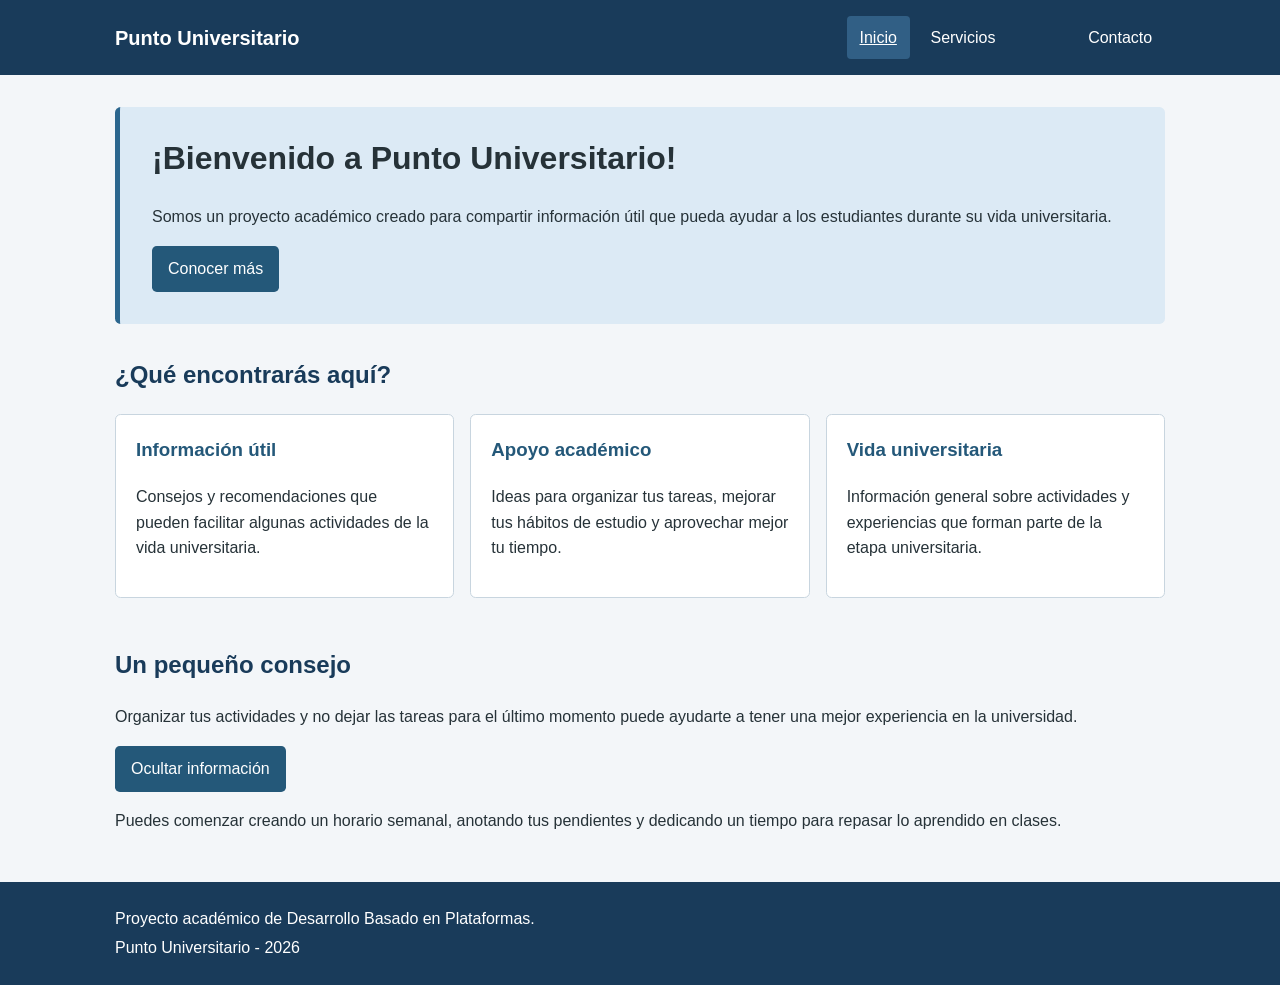
==== index.html @ ef8e79cb "Version inicial antes de correcciones" ====
<!DOCTYPE html>
<html lang="es">

<head>
    <meta charset="utf-8">
    <meta name="viewport" content="width=device-width, initial-scale=1">
    <title>Inicio | Punto Universitario</title>
    <link rel="stylesheet" href="css/estilos.css">
    <script src="js/script.js" defer></script>
</head>

<body>
   
    <header class="encabezado" class="header-extra">
        <div class="contenedor">
            <p class="marca">Punto Universitario</p>

            <nav aria-label="Navegación principal">
                <ul class="menu">
                    <li><a href="index.html" aria-current="page">Inicio</a></li>
            
                    <li><a href="servicios.html">Servicios</li>
                    <li><a href="contacto.html">Contacto</a></li>
                </ul>
            </nav>
        </div>
    </header>

    <main class="contenedor">
        <section class="portada">
            <h1>¡Bienvenido a Punto Universitario!</h1>

            <p>
                Somos un proyecto académico creado para compartir información
                útil que pueda ayudar a los estudiantes durante su vida universitaria.
            </p>

            <a class="boton-enlace" href="servicios.html">
                Conocer más
            </a>
        </section>

        <section class="contenido">
            <h2>¿Qué encontrarás aquí?</h2>

            <div class="tarjetas">
                <article class="tarjeta">
                    <h3>Información útil</h3>
                    <p>
                        Consejos y recomendaciones que pueden facilitar
                        algunas actividades de la vida universitaria.
                    </p>
                </article>

                <article class="tarjeta">
                    <h3>Apoyo académico</h3>
                    <p>
                        Ideas para organizar tus tareas, mejorar tus hábitos
                        de estudio y aprovechar mejor tu tiempo.
                    </p>
                </article>

                <article class="tarjeta">
                    <h3>Vida universitaria</h3>
                    <p>
                        Información general sobre actividades y experiencias
                        que forman parte de la etapa universitaria.
                    </p>
                </article>
            </div>
        </section>

        <section class="contenido">
            <h2>Un pequeño consejo</h2>

            <p>
                Organizar tus actividades y no dejar las tareas para el último
                momento puede ayudarte a tener una mejor experiencia en la universidad.
            </p>

            <button class="boton" id="boton-informacion"
                    type="button" aria-expanded="true"
                    aria-controls="informacion-adicional">
                Ocultar información
            </button>

            <div id="informacion-adicional">
                <p>
                    Puedes comenzar creando un horario semanal, anotando tus
                    pendientes y dedicando un tiempo para repasar lo aprendido
                    en clases.
                </p>
            </div>
        </section>
    </main>

    <footer class="pie">
        <div class="contenedor">
            <p>Proyecto académico de Desarrollo Basado en Plataformas.</p>
            <p>Punto Universitario - 2026</p>
        </div>
    </footer>
</body>

</html>
---- css/estilos.css ----
* {
    box-sizing: border-box;
}

body {
    margin: 0;
    font-family: Arial, sans-serif;
    font-size: 1rem;
    line-height: 1.6;
    color: #263238;
    background-color: #f3f6f9;
}

.contenedor {
    width: 90%;
    max-width: 1050px;
    margin: 0 auto;
}

.encabezado {
    background-color: #193b5a;
    color: #ffffff;
    padding: 1rem 0;
}

.encabezado .contenedor {
    display: flex;
    align-items: center;
    justify-content: space-between;
    gap: 1rem;
}

.marca {
    margin: 0;
    font-size: 1.25rem;
    font-weight: bold;
}

.menu {
    display: flex;
    flex-wrap: wrap;
    gap: 0.5rem;
    margin: 0;
    padding: 0;
    list-style: none;
}

.menu a {
    display: inline-block;
    padding: 0.55rem 0.8rem;
    color: #ffffff;
    text-decoration: none;
    border-radius: 0.25rem;
}

.menu a:hover,
.menu a:focus,
.menu a[aria-current="page"] {
    background-color: #315f85;
    text-decoration: underline;
}

a:focus,
button:focus,
input:focus,
textarea:focus {
    outline: 3px solid #f2bd45;
    outline-offset: 3px;
}

.portada {
    margin: 2rem 0;
    padding: 2rem;
    background-color: #dceaf5;
    border-left: 0.35rem solid #2b668e;
    border-radius: 0.35rem;
}

h1 {
    margin-top: 0;
    font-size: 2rem;
    line-height: 1.2;
}

h2 {
    font-size: 1.5rem;
    color: #193b5a;
}

.contenido {
    margin: 2rem 0;
}

.tarjetas {
    display: flex;
    flex-wrap: wrap;
    gap: 1rem;
}

.tarjeta {
    flex: 1 1 15rem;
    margin-bottom: 1rem;
    padding: 1.25rem;
    background-color: #ffffff;
    border: 1px solid #c8d5df;
    border-radius: 0.35rem;
}

.tarjeta h3 {
    margin-top: 0;
    color: #245879;
}

.boton,
.boton-enlace {
    display: inline-block;
    min-width: 2.75rem;
    min-height: 2.75rem;
    padding: 0.65rem 1rem;
    border: 0;
    border-radius: 0.3rem;
    background-color: #245879;
    color: #ffffff;
    font: inherit;
    text-align: center;
    text-decoration: none;
    cursor: pointer;
}

.boton:hover,
.boton-enlace:hover {
    background-color: #173c56;
    text-decoration: underline;
}

.grupo-campo {
    display: flex;
    flex-direction: column;
    margin-bottom: 1rem;
}

.grupo-campo label {
    margin-bottom: 0.35rem;
    font-weight: bold;
}

.grupo-campo input,
.grupo-campo textarea {
    width: 100%;
    padding: 0.7rem;
    border: 1px solid #657786;
    border-radius: 0.25rem;
    font: inherit;
}

.mensaje {
    min-height: 1.6rem;
    font-weight: bold;
}

.pie {
    margin-top: 3rem;
    padding: 1.25rem 0;
    background-color: #193b5a;
    color: #ffffff;
}

.pie p {
    margin: 0.25rem 0;
}

@media (max-width: 600px) {

    .encabezado .contenedor {
        align-items: flex-start;
        flex-direction: column;
    }

    .menu {
        flex-direction: column;
        width: 100%;
    }

    .menu a {
        display: block;
    }

    .portada {
        padding: 1.25rem;
    }

    h1 {
        font-size: 1.7rem;
    }

}
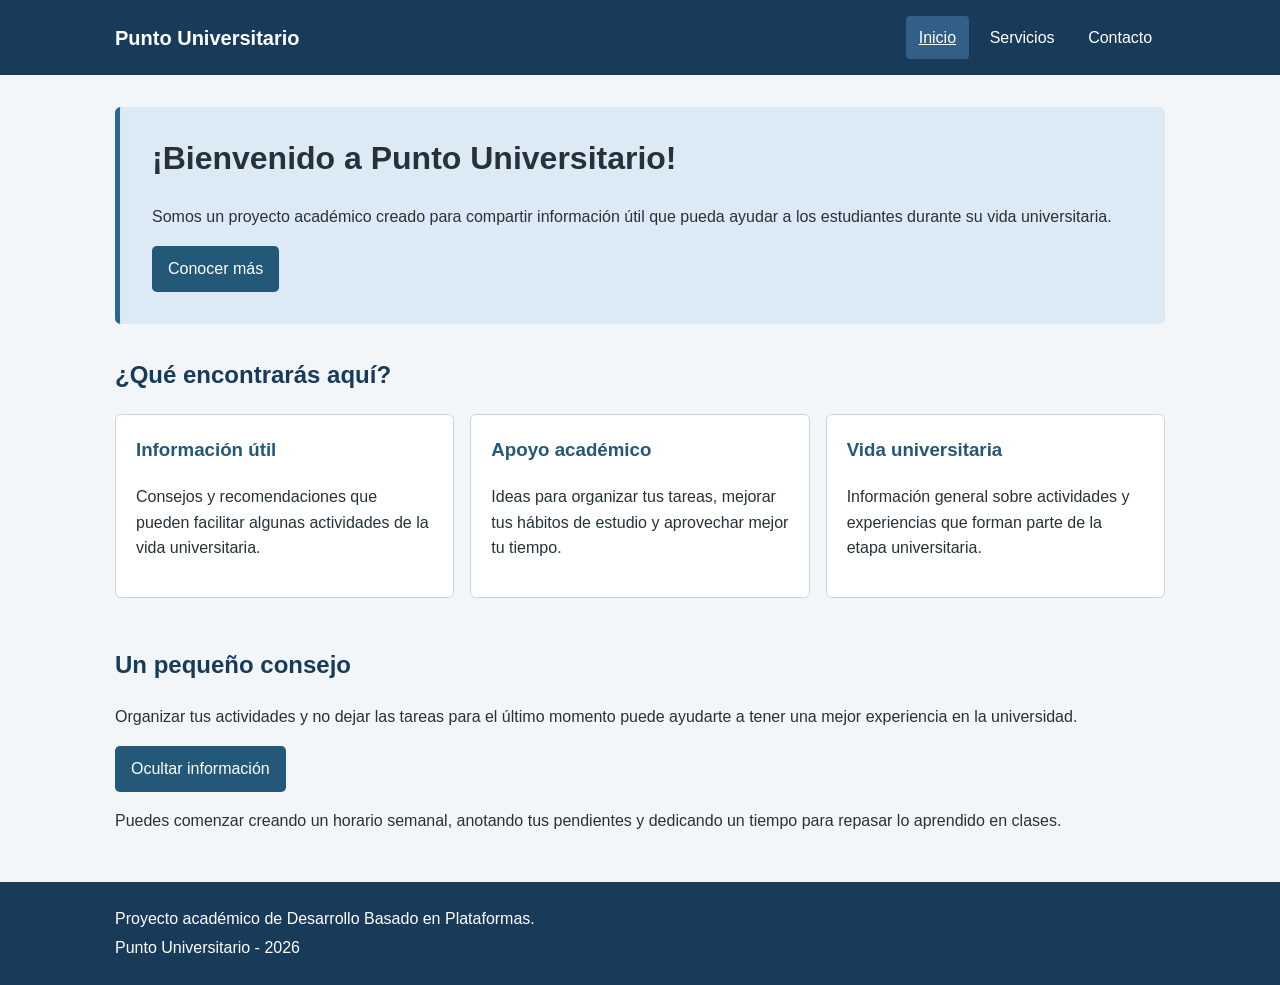
==== commit 9bea036d: "Corrige errores HTML en la pagina principal" ====
--- a/index.html
+++ b/index.html
@@ -10,16 +10,14 @@
 </head>
 
 <body>
-   
-    <header class="encabezado" class="header-extra">
+    <header class="encabezado">
         <div class="contenedor">
             <p class="marca">Punto Universitario</p>
 
             <nav aria-label="Navegación principal">
                 <ul class="menu">
                     <li><a href="index.html" aria-current="page">Inicio</a></li>
-            
-                    <li><a href="servicios.html">Servicios</li>
+                    <li><a href="servicios.html">Servicios</a></li>
                     <li><a href="contacto.html">Contacto</a></li>
                 </ul>
             </nav>
